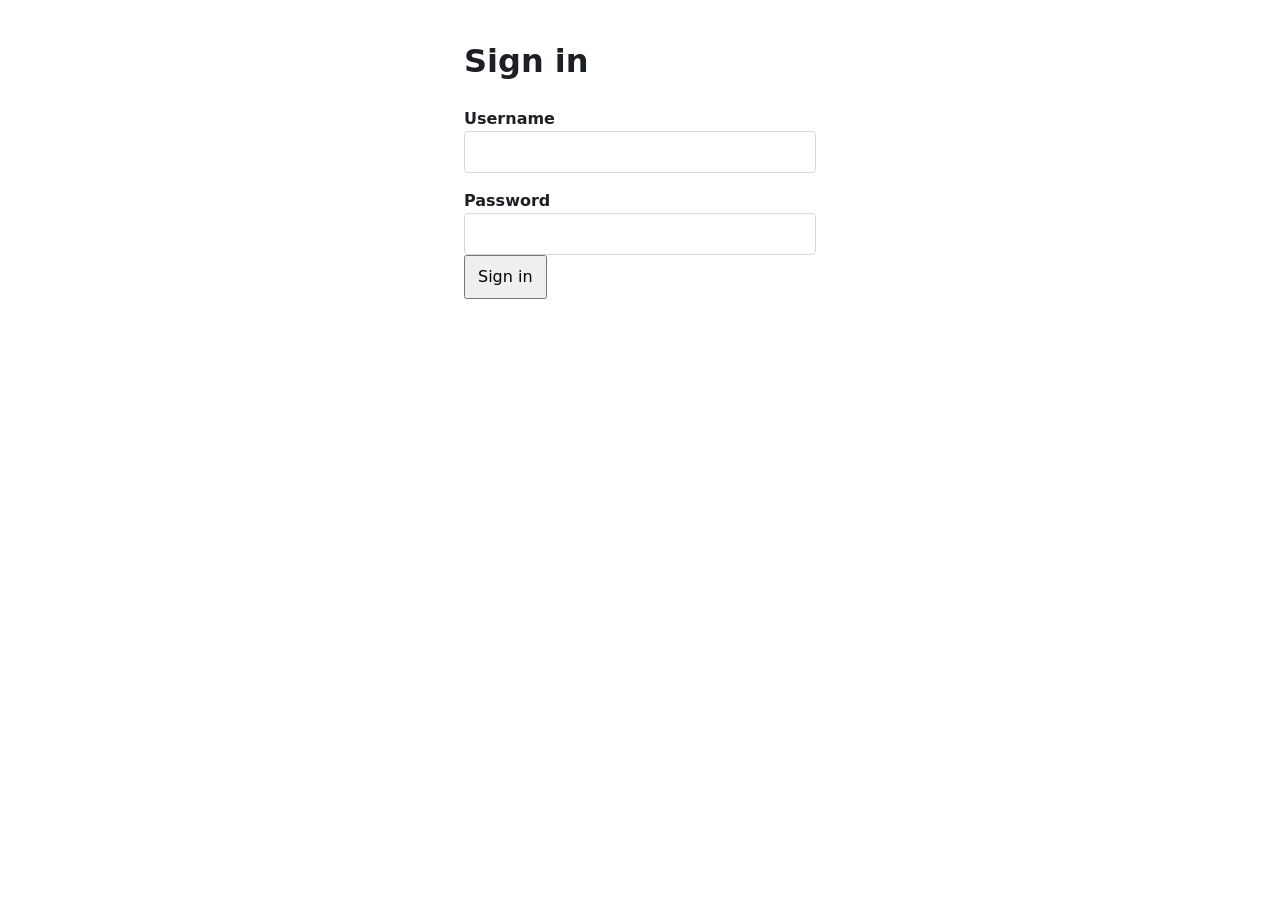
==== frontend/login.html @ fba37261 "Add files via upload Add project scaffold from Malvin" ====
<!doctype html>
<html lang="en">
<head>
  <meta charset="utf-8">
  <meta name="viewport" content="width=device-width, initial-scale=1">
  <title>Sign in · Timetable Generator</title>
  <link rel="stylesheet" href="css/styles.css">
</head>
<body>
  <main class="narrow">
    <h1>Sign in</h1>
    <!-- TODO (Ticket 3): style this form; keep labels and the error area. -->
    <form id="login-form">
      <label for="username">Username</label>
      <input id="username" name="username" autocomplete="username" required>

      <label for="password">Password</label>
      <input id="password" name="password" type="password" autocomplete="current-password" required>

      <p id="login-error" role="alert" hidden></p>
      <button type="submit">Sign in</button>
    </form>
  </main>
  <script type="module">
    import { handleLoginForm } from "./js/auth.js";
    handleLoginForm(document.getElementById("login-form"));
  </script>
</body>
</html>
---- frontend/css/styles.css ----
/* Shared tokens. Replace these values once the team picks a look (Ticket 3). */
:root {
  --bg: #ffffff;
  --text: #1c1f24;
  --muted: #5d6673;
  --accent: #1f4fd8;
  --border: #d5d9e0;
  --danger: #b3261e;
  --space: 1rem;
  --font: system-ui, -apple-system, "Segoe UI", sans-serif;
}

* { box-sizing: border-box; }
body { margin: 0; font-family: var(--font); color: var(--text); background: var(--bg); line-height: 1.5; }
main, header { padding: var(--space); max-width: 72rem; margin: 0 auto; }
.narrow { max-width: 24rem; }

label { display: block; margin-top: var(--space); font-weight: 600; }
input, select, button { font: inherit; padding: 0.5rem 0.75rem; }
input, select { width: 100%; border: 1px solid var(--border); border-radius: 4px; }
button { cursor: pointer; }
:focus-visible { outline: 3px solid var(--accent); outline-offset: 2px; }

[role="alert"] { color: var(--danger); }
table { border-collapse: collapse; width: 100%; }
th, td { border: 1px solid var(--border); padding: 0.4rem 0.6rem; text-align: left; }
.scroll-x { overflow-x: auto; }   /* wrap wide tables so phones can scroll sideways */
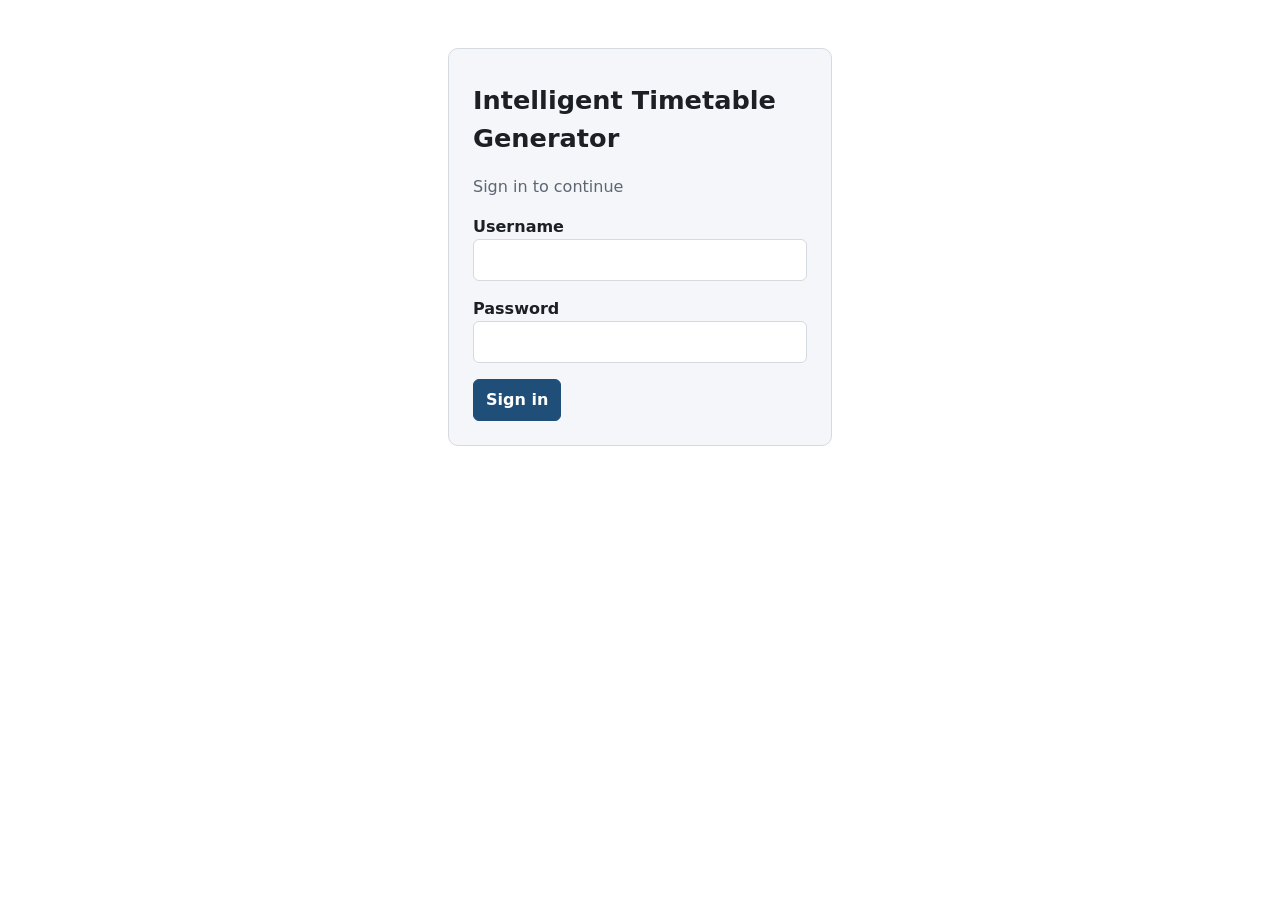
==== commit b3548a81: "Tickets 3 and 4: sign-in, admin pages and timetable views" ====
--- a/frontend/login.html
+++ b/frontend/login.html
@@ -8,17 +8,16 @@
 </head>
 <body>
   <main class="narrow">
-    <h1>Sign in</h1>
-    <!-- TODO (Ticket 3): style this form; keep labels and the error area. -->
-    <form id="login-form">
+    <h1>Intelligent Timetable Generator</h1>
+    
+    <p class="muted">Sign in to continue</p>
+    <form id="login-form" novalidate>
       <label for="username">Username</label>
       <input id="username" name="username" autocomplete="username" required>
-
       <label for="password">Password</label>
       <input id="password" name="password" type="password" autocomplete="current-password" required>
-
       <p id="login-error" role="alert" hidden></p>
-      <button type="submit">Sign in</button>
+      <div class="actions"><button type="submit">Sign in</button></div>
     </form>
   </main>
   <script type="module">
--- a/frontend/css/styles.css
+++ b/frontend/css/styles.css
@@ -1,27 +1,98 @@
-/* Shared tokens. Replace these values once the team picks a look (Ticket 3). */
+/* Shared look for every page. Colours are variables, so changing them here changes everything. */
 :root {
-  --bg: #ffffff;
+  --bg:pi;
   --text: #1c1f24;
   --muted: #5d6673;
-  --accent: #1f4fd8;
+  --accent: #1f4e78;
+  --accent-light: #dbe7f3;
   --border: #d5d9e0;
   --danger: #b3261e;
+  --danger-bg: #fdeceb;
+  --ok: #2e6b2e;
+  --ok-bg: #e8f3e6;
+  --warn-bg: #fff4d6;
+  --soft: #f4f6fa;
   --space: 1rem;
   --font: system-ui, -apple-system, "Segoe UI", sans-serif;
 }
 
 * { box-sizing: border-box; }
 body { margin: 0; font-family: var(--font); color: var(--text); background: var(--bg); line-height: 1.5; }
-main, header { padding: var(--space); max-width: 72rem; margin: 0 auto; }
-.narrow { max-width: 24rem; }
+main { padding: var(--space); max-width: 72rem; margin: 0 auto; }
+.narrow { max-width: 24rem; margin-top: 3rem; padding: 1.5rem; background: var(--soft); border: 1px solid var(--border); border-radius: 10px; }
+h1 { margin-top: 0.5rem; font-size: 1.6rem; }
+h2 { font-size: 1.2rem; margin-top: 2rem; }
+.muted { color: var(--muted); }
 
+/* ---- navigation bar ---- */
+header.bar { background: var(--accent); color: #fff; }
+header.bar .inner { max-width: 72rem; margin: 0 auto; padding: 0.5rem var(--space); display: flex; align-items: center; gap: 0.5rem; flex-wrap: wrap; }
+header.bar h1 { color: #fff; font-size: 1.2rem; margin: 0; flex: 1; }
+nav.top { display: flex; flex-wrap: wrap; gap: 0.25rem; align-items: center; flex: 1; }
+nav.top a { color: #fff; text-decoration: none; padding: 0.4rem 0.7rem; border-radius: 6px; font-weight: 600; }
+nav.top a:hover { background: rgba(255,255,255,0.15); }
+nav.top a[aria-current="page"] { background: rgba(255,255,255,0.28); }
+header.bar button { background: transparent; color: #fff; border: 1px solid rgba(255,255,255,0.6); }
+header.bar button:hover { background: rgba(255,255,255,0.15); }
+
+/* ---- forms and buttons ---- */
 label { display: block; margin-top: var(--space); font-weight: 600; }
 input, select, button { font: inherit; padding: 0.5rem 0.75rem; }
-input, select { width: 100%; border: 1px solid var(--border); border-radius: 4px; }
-button { cursor: pointer; }
-:focus-visible { outline: 3px solid var(--accent); outline-offset: 2px; }
+input:not([type="checkbox"]), select { width: 100%; border: 1px solid var(--border); border-radius: 6px; background: #fff; }
+input[type="checkbox"] { width: 1.2rem; height: 1.2rem; vertical-align: middle; }
+button { cursor: pointer; border-radius: 6px; border: 1px solid var(--accent); background: var(--accent); color: #fff; font-weight: 600; }
+button:hover { filter: brightness(1.12); }
+button.secondary { background: #fff; color: var(--accent); }
+button.danger { background: #fff; color: var(--danger); border-color: var(--danger); }
+button.go { background: var(--ok); border-color: var(--ok); }
+button:disabled { opacity: 0.55; cursor: not-allowed; }
+:focus-visible { outline: 3px solid #f0a500; outline-offset: 2px; }
+.row { display: flex; gap: 1rem; flex-wrap: wrap; align-items: flex-end; }
+.row > div { flex: 1 1 10rem; }
+.actions { display: flex; gap: 0.5rem; margin-top: var(--space); flex-wrap: wrap; }
+.checks { display: flex; flex-wrap: wrap; gap: 0.5rem 1.25rem; margin-top: 0.4rem; }
+.checks label { font-weight: 400; margin: 0; }
 
+/* ---- messages ---- */
 [role="alert"] { color: var(--danger); }
+.msg { padding: 0.6rem 0.9rem; border-radius: 6px; margin: 0.75rem 0; }
+.msg.ok { background: var(--ok-bg); color: var(--ok); border: 1px solid var(--ok); }
+.msg.error { background: var(--danger-bg); color: var(--danger); border: 1px solid var(--danger); }
+.msg.info { background: var(--accent-light); color: var(--accent); border: 1px solid var(--accent); }
+.msg:empty { display: none; }
+
+/* ---- tables and cards ---- */
 table { border-collapse: collapse; width: 100%; }
-th, td { border: 1px solid var(--border); padding: 0.4rem 0.6rem; text-align: left; }
-.scroll-x { overflow-x: auto; }   /* wrap wide tables so phones can scroll sideways */
+th, td { border: 1px solid var(--border); padding: 0.4rem 0.6rem; text-align: left; vertical-align: top; }
+th { background: var(--accent-light); }
+.scroll-x { overflow-x: auto; }
+.cards { display: grid; grid-template-columns: repeat(auto-fit, minmax(11rem, 1fr)); gap: 1rem; margin: 1rem 0; }
+.card { background: var(--soft); border: 1px solid var(--border); border-radius: 10px; padding: 1rem; }
+.card .count { font-size: 2.2rem; font-weight: 700; color: var(--accent); line-height: 1.1; }
+.card a { font-weight: 600; color: var(--accent); }
+.panel { border: 1px solid var(--border); border-radius: 10px; padding: 1rem; margin: 1rem 0; background: var(--warn-bg); }
+.panel.published { background: var(--ok-bg); }
+.badge { display: inline-block; padding: 0.1rem 0.6rem; border-radius: 999px; font-size: 0.85rem; font-weight: 700; background: var(--accent-light); color: var(--accent); }
+.badge.published { background: var(--ok-bg); color: var(--ok); }
+.badge.draft { background: var(--warn-bg); color: #8a5a00; }
+
+dialog { border: 1px solid var(--border); border-radius: 12px; padding: 1.25rem; width: min(32rem, 94vw); }
+dialog::backdrop { background: rgba(0,0,0,0.45); }
+dialog h2 { margin-top: 0; }
+
+/* ---- timetable grid ---- */
+table.week { table-layout: fixed; min-width: 40rem; }
+table.week th.time { width: 4.5rem; }
+table.week td { height: 3.4rem; padding: 0.25rem 0.4rem; font-size: 0.85rem; }
+table.week td.lunch { background: #ececec; color: var(--muted); text-align: center; vertical-align: middle; }
+.cell { border-radius: 6px; padding: 0.2rem 0.4rem; margin-bottom: 0.2rem; background: var(--accent-light); text-align: left; width: 100%; border: 1px solid rgba(0,0,0,0.08); color: var(--text); font-weight: 400; }
+button.cell { cursor: pointer; }
+.cell strong { display: block; }
+.cell small { display: block; color: var(--muted); }
+.daytabs { display: flex; gap: 0.4rem; flex-wrap: wrap; margin: 0.75rem 0; }
+.daytabs button[aria-pressed="false"] { background: #fff; color: var(--accent); }
+ul.daylist { list-style: none; padding: 0; margin: 0; }
+ul.daylist li { border-radius: 8px; padding: 0.7rem 0.9rem; margin-bottom: 0.6rem; border: 1px solid rgba(0,0,0,0.08); }
+ul.daylist .time { color: var(--muted); font-size: 0.9rem; }
+ul.daylist .room { float: right; font-weight: 700; color: var(--accent); }
+@media (max-width: 700px) { main { padding: 0.75rem; } }
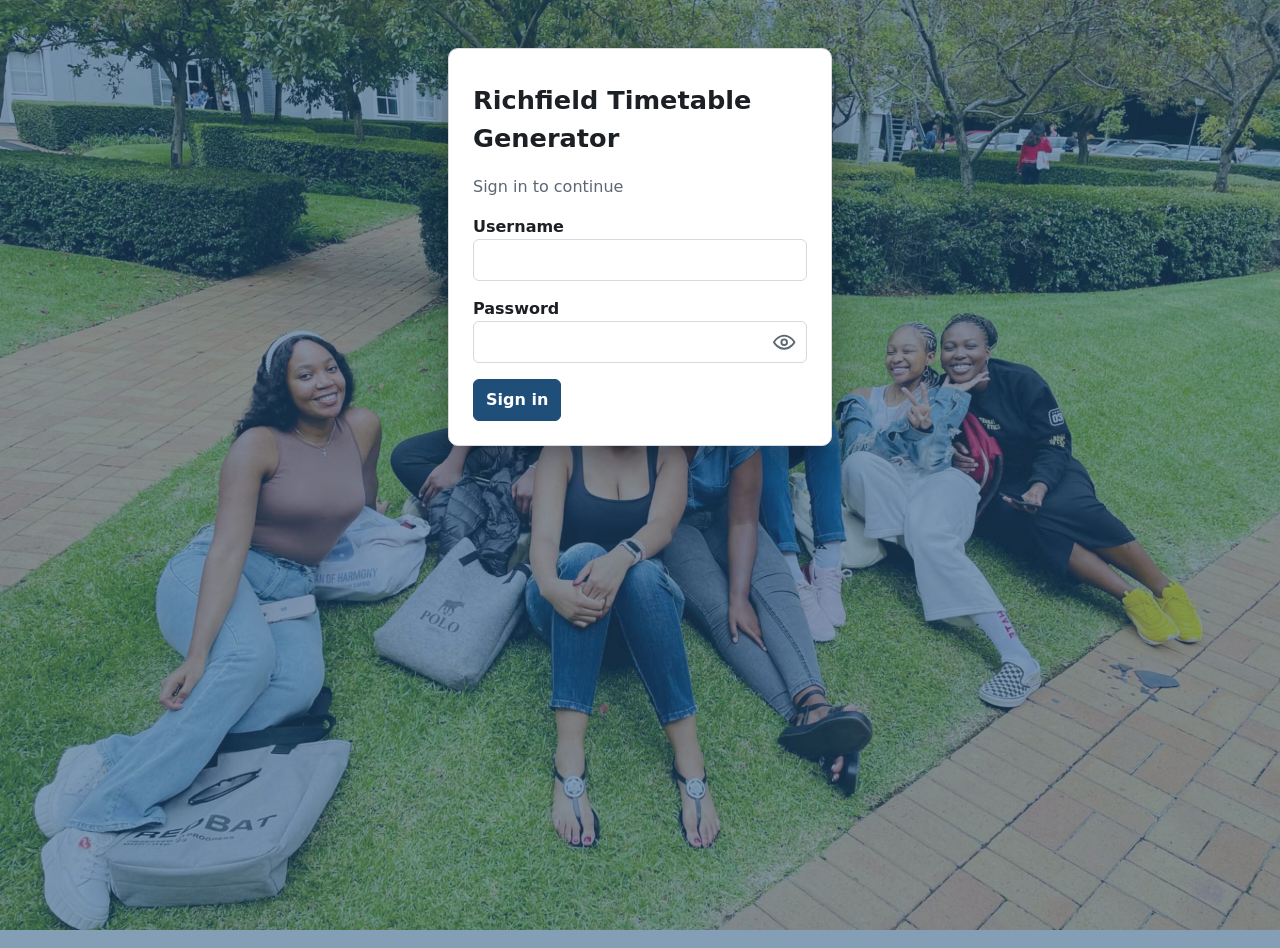
==== commit 21024fa0: "Add login background image and show/hide password button" ====
--- a/frontend/login.html
+++ b/frontend/login.html
@@ -6,23 +6,41 @@
   <title>Sign in · Timetable Generator</title>
   <link rel="stylesheet" href="css/styles.css">
 </head>
-<body>
+<body class="login-page">
   <main class="narrow">
-    <h1>Intelligent Timetable Generator</h1>
+    <h1>Richfield Timetable Generator</h1>
     
     <p class="muted">Sign in to continue</p>
     <form id="login-form" novalidate>
       <label for="username">Username</label>
       <input id="username" name="username" autocomplete="username" required>
       <label for="password">Password</label>
-      <input id="password" name="password" type="password" autocomplete="current-password" required>
+      <div class="password-wrap">
+  <input id="password" name="password" type="password" autocomplete="current-password" required>
+  <button type="button" id="toggle-password" class="eye" aria-label="Show password" aria-pressed="false">
+    <svg viewBox="0 0 24 24" aria-hidden="true">
+      <path d="M1 12s4-7 11-7 11 7 11 7-4 7-11 7S1 12 1 12z"/>
+      <circle cx="12" cy="12" r="3"/>
+      <line class="slash" x1="3" y1="3" x2="21" y2="21"/>
+    </svg>
+  </button>
+</div>
       <p id="login-error" role="alert" hidden></p>
       <div class="actions"><button type="submit">Sign in</button></div>
     </form>
   </main>
   <script type="module">
     import { handleLoginForm } from "./js/auth.js";
-    handleLoginForm(document.getElementById("login-form"));
+  handleLoginForm(document.getElementById("login-form"));
+
+  const password = document.getElementById("password");
+  const eye = document.getElementById("toggle-password");
+  eye.addEventListener("click", () => {
+    const show = password.type === "password";
+    password.type = show ? "text" : "password";
+    eye.setAttribute("aria-pressed", String(show));
+    eye.setAttribute("aria-label", show ? "Hide password" : "Show password");
+  });
   </script>
 </body>
 </html>
--- a/frontend/css/styles.css
+++ b/frontend/css/styles.css
@@ -96,3 +96,25 @@
 ul.daylist .time { color: var(--muted); font-size: 0.9rem; }
 ul.daylist .room { float: right; font-weight: 700; color: var(--accent); }
 @media (max-width: 700px) { main { padding: 0.75rem; } }
+/* ---- login page background ---- */
+body.login-page {
+  min-height: 100vh;
+  background: linear-gradient(rgba(31, 78, 120, 0.55), rgba(31, 78, 120, 0.55)),
+              url("../images/richfield.png") center / cover no-repeat fixed;
+}
+body.login-page .narrow {
+  background: #fff;
+  box-shadow: 0 10px 30px rgba(0, 0, 0, 0.3);
+}
+/* ---- show / hide password ---- */
+.password-wrap { position: relative; }
+.password-wrap input { padding-right: 3rem; }
+button.eye {
+  position: absolute; right: 0.4rem; top: 50%; transform: translateY(-50%);
+  background: transparent; border: none; color: var(--muted);
+  padding: 0.3rem; display: flex; align-items: center;
+}
+button.eye:hover { filter: none; color: var(--accent); }
+button.eye svg { width: 1.4rem; height: 1.4rem; fill: none; stroke: currentColor; stroke-width: 2; stroke-linecap: round; stroke-linejoin: round; }
+button.eye .slash { display: none; }
+button.eye[aria-pressed="true"] .slash { display: block; }
